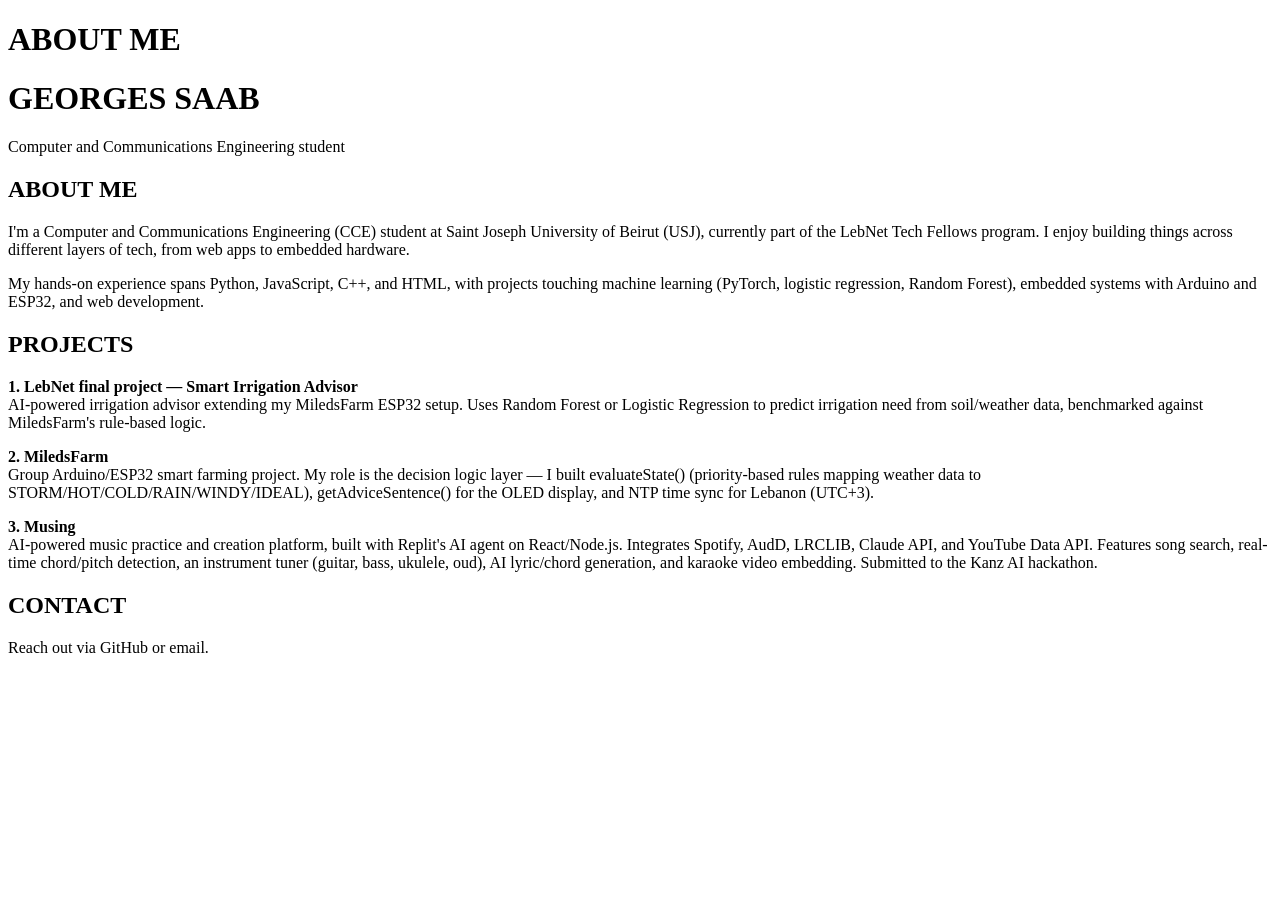
==== homework-2.html @ 4c6f5bf4 "i created a header with a main  body that reflect about me" ====
<!DOCTYPE html>
<html>
    <head>
        <h1> ABOUT ME </h1>
    </head>
    <body>
        <header>
            <h1>GEORGES SAAB</h1>
            <p>Computer and Communications Engineering student</p>
        </header>

        <main>

        <section id="about">
            <h2>ABOUT ME</h2>
            <p>
                I'm a Computer and Communications Engineering (CCE) student at
                Saint Joseph University of Beirut (USJ), currently part of the
                LebNet Tech Fellows program. I enjoy building things across
                different layers of tech, from web apps to embedded hardware.
            </p>
            <p>
                My hands-on experience spans Python, JavaScript, C++, and HTML,
                with projects touching machine learning (PyTorch, logistic
                regression, Random Forest), embedded systems with Arduino and
                ESP32, and web development.
            </p>
        </section>

        <section id="projects">
            <h2>PROJECTS</h2>
            <p><strong>1. LebNet final project — Smart Irrigation Advisor</strong><br>
            AI-powered irrigation advisor extending my MiledsFarm ESP32 setup. Uses
            Random Forest or Logistic Regression to predict irrigation need from
            soil/weather data, benchmarked against MiledsFarm's rule-based logic.</p>

            <p><strong>2. MiledsFarm</strong><br>
            Group Arduino/ESP32 smart farming project.
            My role is the decision logic layer — I built evaluateState() (priority-based
            rules mapping weather data to STORM/HOT/COLD/RAIN/WINDY/IDEAL),
            getAdviceSentence() for the OLED display, and NTP time sync for Lebanon (UTC+3).</p>

            <p><strong>3. Musing</strong><br>
            AI-powered music practice and creation platform, built with Replit's AI agent
            on React/Node.js. Integrates Spotify, AudD, LRCLIB, Claude API, and YouTube
            Data API. Features song search, real-time chord/pitch detection, an instrument
            tuner (guitar, bass, ukulele, oud), AI lyric/chord generation, and karaoke
            video embedding. Submitted to the Kanz AI hackathon.</p>
        </section>

        <section id="contact">
            <h2>CONTACT</h2>
            <p>Reach out via GitHub or email.</p>
        </section>

        </main>
        

    </body>
</html>
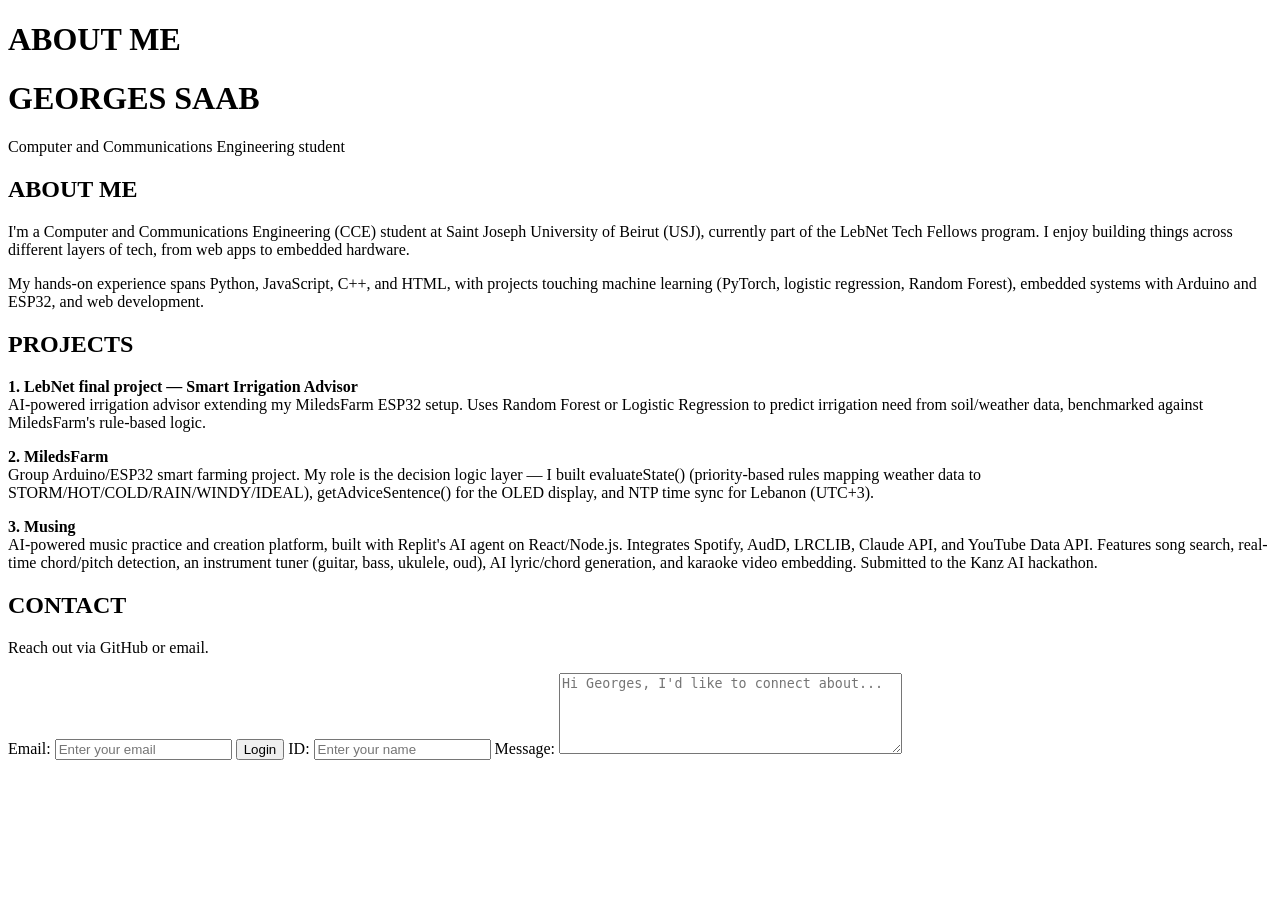
==== commit 7d842e05: "i created a form for an email with a login button and name that is required and for a message" ====
--- a/homework-2.html
+++ b/homework-2.html
@@ -55,6 +55,15 @@
 
         </main>
         
+        <form> 
+        <label for="email">Email:</label>
+        <input id="email" type="email" name="email" placeholder="Enter your email" required>
+        <button type="submit">Login</button>
+        <label for="name">ID:</label>
+        <input id="name" type="email" name="name" placeholder="Enter your name" required>
+        <label for="message">Message:</label>
+        <textarea id="message" name="message" placeholder="Hi Georges, I'd like to connect about..." rows="5" cols="40"></textarea>
+        </form>
 
     </body>
 </html>
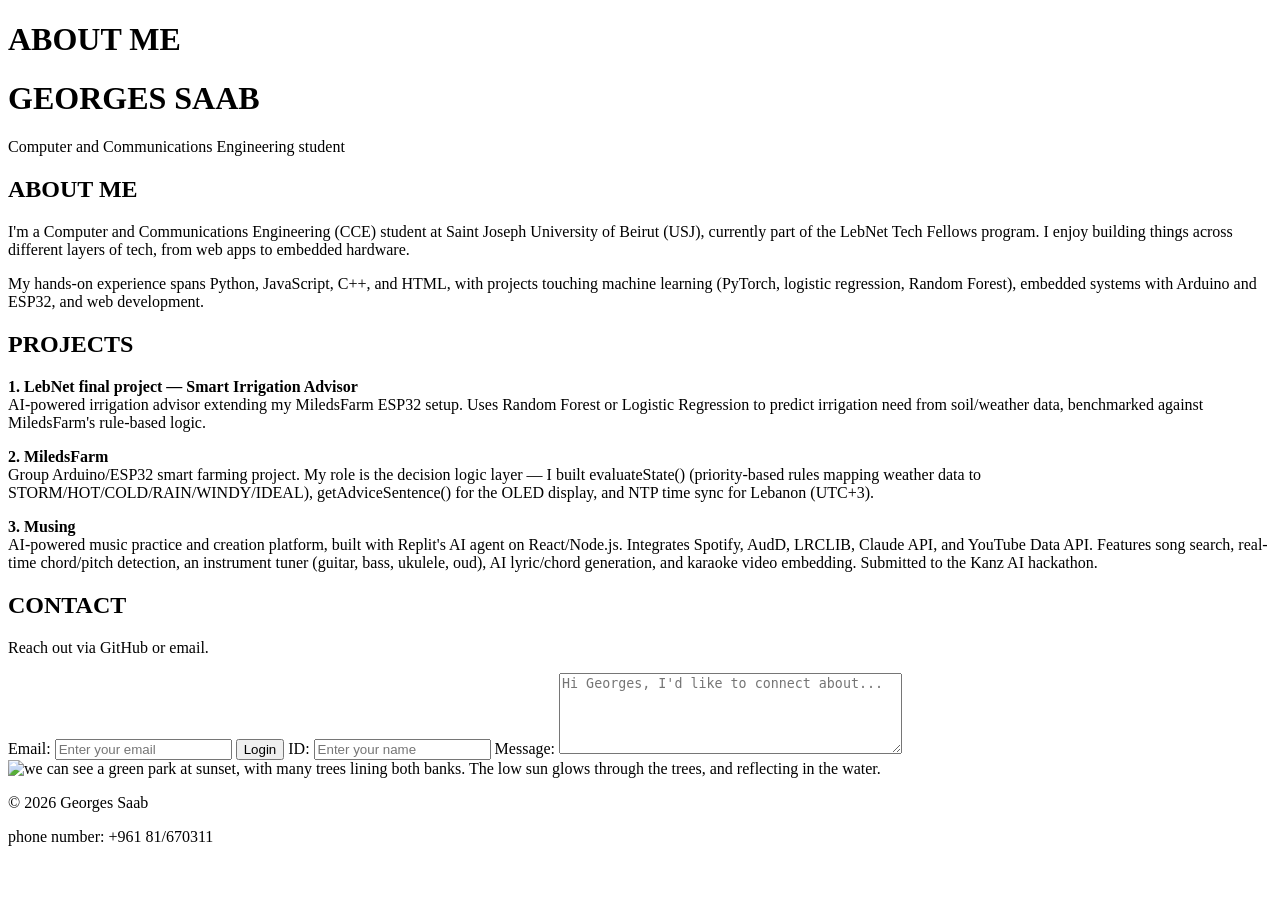
==== commit 25170006: "i added an image with a detailed alt text and a footer" ====
--- a/homework-2.html
+++ b/homework-2.html
@@ -64,6 +64,15 @@
         <label for="message">Message:</label>
         <textarea id="message" name="message" placeholder="Hi Georges, I'd like to connect about..." rows="5" cols="40"></textarea>
         </form>
+            
+        <img src="https://www.google.com/imgres?q=real%20beautiful%20%20pictures&imgurl=https%3A%2F%2Fi.pinimg.com%2F736x%2F1a%2Fcb%2F3b%2F1acb3b9ca320a54dcf55f6d666fc610c.jpg&imgrefurl=https%3A%2F%2Fwww.pinterest.com%2Fpin%2F1086423110114556595%2F&docid=BLzOfmRtERq-tM&tbnid=j__RZUa0ej9jEM&vet=12ahUKEwihn63Kkd-WAxWW3AIHHXyaPI0QnPAOegQIQBAA..i&w=704&h=1200&hcb=2&ved=2ahUKEwihn63Kkd-WAxWW3AIHHXyaPI0QnPAOegQIQBAA" 
+    alt="we can see a green park at sunset, with many trees lining both banks. The low sun glows through the trees, and reflecting in the water."> 
+
+    <footer>
+        <p>© 2026 Georges Saab</p>
+        <p> phone number: +961 81/670311</p>
+    </footer>
+
 
     </body>
 </html>
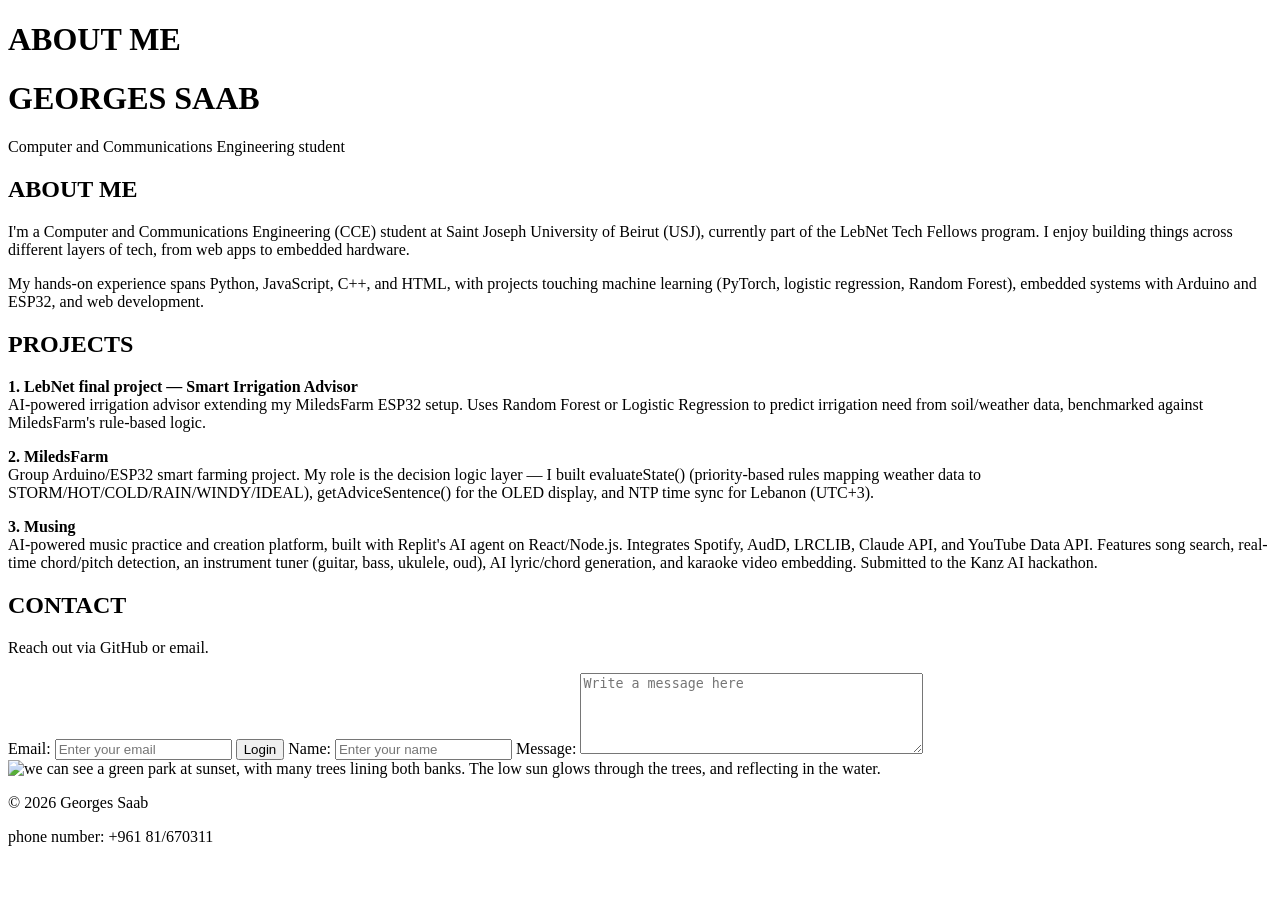
==== commit 0f0f9897: "i changed some details" ====
--- a/homework-2.html
+++ b/homework-2.html
@@ -59,10 +59,10 @@
         <label for="email">Email:</label>
         <input id="email" type="email" name="email" placeholder="Enter your email" required>
         <button type="submit">Login</button>
-        <label for="name">ID:</label>
-        <input id="name" type="email" name="name" placeholder="Enter your name" required>
+        <label for="name">Name:</label>
+        <input id="name" type="text" name="name" placeholder="Enter your name" required>
         <label for="message">Message:</label>
-        <textarea id="message" name="message" placeholder="Hi Georges, I'd like to connect about..." rows="5" cols="40"></textarea>
+        <textarea id="message" name="message" placeholder="Write a message here" rows="5" cols="40"></textarea>
         </form>
             
         <img src="https://www.google.com/imgres?q=real%20beautiful%20%20pictures&imgurl=https%3A%2F%2Fi.pinimg.com%2F736x%2F1a%2Fcb%2F3b%2F1acb3b9ca320a54dcf55f6d666fc610c.jpg&imgrefurl=https%3A%2F%2Fwww.pinterest.com%2Fpin%2F1086423110114556595%2F&docid=BLzOfmRtERq-tM&tbnid=j__RZUa0ej9jEM&vet=12ahUKEwihn63Kkd-WAxWW3AIHHXyaPI0QnPAOegQIQBAA..i&w=704&h=1200&hcb=2&ved=2ahUKEwihn63Kkd-WAxWW3AIHHXyaPI0QnPAOegQIQBAA" 
